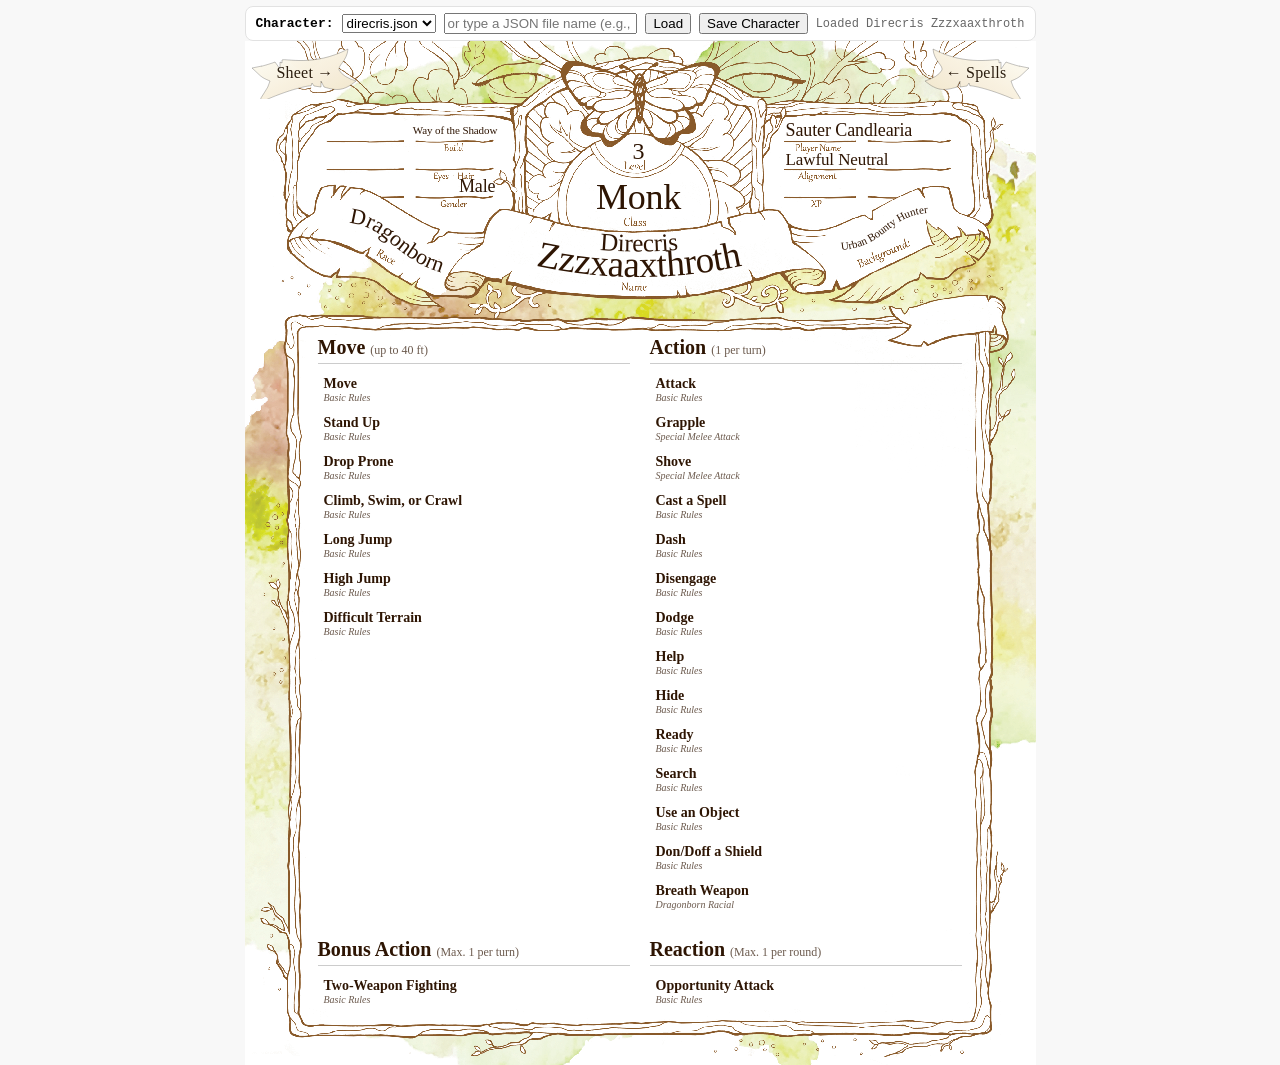
==== charsheettool/actions.html @ 6f221584 "Add files via upload Initial Upload" ====
<!DOCTYPE html>
<html lang="en">
<head>
  <meta charset="UTF-8" />
  <meta name="viewport" content="width=791, initial-scale=1.0" />
  <meta name="data-root" content="./data/">
  <meta name="google" content="notranslate">
  <meta http-equiv="Content-Language" content="en">
  <title>D&D - Action Economy</title>

  <!-- Web fonts -->
  <link rel="preconnect" href="https://fonts.googleapis.com">
  <link rel="preconnect" href="https://fonts.gstatic.com" crossorigin>
  <link href="https://fonts.googleapis.com/css2?family=IM+Fell+DW+Pica+SC&family=Metal+Mania&display=swap" rel="stylesheet">
  <link href="https://db.onlinewebfonts.com/c/6854ad6e85145a7dce4321ea90bc9b57?family=Saber-Regular" rel="stylesheet">

  <!-- Shared CSS -->
  <link rel="stylesheet" href="assets/css/tokens.css">
  <link rel="stylesheet" href="assets/css/tooltip.css">
  <link rel="stylesheet" href="assets/css/sheet-base.css">
  <link rel="stylesheet" href="assets/css/character.css">
  <!-- Page-specific CSS (can be created later) -->
  <link rel="stylesheet" href="assets/css/actions.css">
</head>
<body>
  <div id="toolbar">
    <strong>Character:</strong>
    <select id="char-select" title="Choose a character JSON"></select>
    <input id="char-input" type="text" placeholder="or type a JSON file name (e.g., direcris.json)" style="flex:1;" />
    <button id="char-load">Load</button>
    <button id="save-char" style="margin-left:auto">Save Character</button>
    <span id="status" style="font-size:12px; color:#666;"></span>
  </div>

  <div id="wrapper">
    <div id="sheet">
      <img id="bg" src="Feywild_Green4.png" alt="Action Economy Sheet" />
      <!-- Header fields copied from character sheet -->
      <div id="field-name" class="field">
        <svg id="name-svg" viewBox="0 0 276 85" aria-label="Character Name">
          <defs>
            <path id="name-curve-top" d="M 8 34 Q 138 71 268 34" />
            <path id="name-curve-bottom" d="M 8 56 Q 138 92 268 56" />
          </defs>
          <text id="name-top" class="saber" font-size="16" text-anchor="middle" dy="-2">
            <textPath id="name-top-tp" href="#name-curve-top" startOffset="50%"></textPath>
          </text>
          <text id="name-bottom" class="saber" font-size="28" text-anchor="middle" dy="2">
            <textPath id="name-bottom-tp" href="#name-curve-bottom" startOffset="50%"></textPath>
          </text>
        </svg>
      </div>
      <div id="field-class" class="field"></div>
      <div id="field-level" class="field"></div>
      <div id="field-build" class="field"></div>
      <div id="field-eyeshair" class="field"></div>
      <div id="field-gender" class="field"></div>
      <div id="field-playername" class="field"></div>
      <div id="field-alignment" class="field"></div>
      <div id="field-race" class="field">
        <svg viewBox="0 0 127 88" aria-label="Race">
          <defs>
            <path id="race-curve" d="M 17 17 C 55 18 65 54 113 67" />
          </defs>
          <text id="race-text" class="saber" font-size="22" text-anchor="middle">
            <textPath id="race-tp" href="#race-curve" startOffset="50%"></textPath>
          </text>
        </svg>
      </div>
      <div id="field-background" class="field">
        <svg viewBox="0 0 118 93" aria-label="Background">
          <defs>
            <path id="background-curve" d="M 15 59 C 60 57 63 24 104 22" />
          </defs>
          <text id="background-text" class="saber" font-size="22" text-anchor="middle">
            <textPath id="background-tp" href="#background-curve" startOffset="50%"></textPath>
          </text>
        </svg>
      </div>

      <!-- Main content area for this page -->
      <div id="status-trackers" class="field">
        <!-- Status toggles like "Rage" will be added here by JS -->
      </div>
      <div id="actions-container" class="field">
        <div class="action-box" id="action-move"><h2>Move <span class="heading-helper"></span></h2></div>
        <div class="action-box" id="action-standard"><h2>Action <span class="heading-helper">(1 per turn)</span></h2></div>
        <div class="action-box" id="action-bonus"><h2>Bonus Action <span class="heading-helper">(Max. 1 per turn)</span></h2></div>
        <div class="action-box" id="action-reaction"><h2>Reaction <span class="heading-helper">(Max. 1 per round)</span></h2></div>
      </div>
    </div>
  </div>

  <!-- Shared JS -->
  <script src="./assets/js/common/textfit.js"></script>
  <script src="./assets/js/common/dom.js"></script>
  <script src="./assets/js/common/tooltip.js"></script>
  <script src="./assets/js/common/storage.js"></script>
  <script src="./assets/js/common/name-curves.js"></script>
  <script src="./assets/js/common/toolbar.js"></script>
  <script src="./assets/js/common/ribbon-button.js"></script>

  <!-- Page-specific logic -->
  <!-- Dependencies for spell data -->
  <script src="./assets/js/common/rules.js"></script>
  <script src="./assets/js/glue-spells.js"></script>

  <script src="./assets/js/actions-logic.js"></script>
  <script src="./assets/js/actions-page.js"></script>
</body>
</html>
---- charsheettool/assets/css/tokens.css ----
@font-face {
  font-family: "Saber-Regular";
  font-weight: normal;
  font-style: normal;
  font-display: swap; /* prevent invisible text */
}

:root {
  /* Colors */
  --c-page-bg: #f8f8f8;
  --c-ink: #2e1503;
  --c-panel: #ffffff;
  --c-panel-border: #e2e2e2;
  
  /* Tooltip theme */
  --tt-bg: rgba(34,34,34,0.95);
  --tt-ink: #ffffff;
  --tt-shadow: 0 2px 8px rgba(0,0,0,0.35);
  --tt-radius: 6px;
  --tt-pad: 6px 8px;
  --tt-size: 12px;
  --tt-line: 1.3;
  --tt-cap: min(200vw, 90ch);
  
  /*ribbon button*/
   --rb-ink: #2e1503;         /* line/stroke */
  --rb-parch-1: #fffdf5;     /* light parchment */
  --rb-parch-2: #efe2c5;     /* warm mid */
  --rb-accent-1: #f7de3a;    /* hover top */
  --rb-accent-2: #e2c65c;    /* hover bottom */

  /* Fonts */
  --font-display: "Saber-Regular","Saber",Georgia,serif;
  --font-body: 'IM Fell DW Pica SC', serif;

  /* Z-layers */
  --z-bg: 0;
  --z-field: 20;
  --z-hp-buttons: 200;
  --z-toolbar: 9000;
  --z-tooltip: 5000;
  --z-tooltip-mega: 7000;
}

/* Shared header positions */

/* let fields inherit by default */
.field .autofit { font-family: inherit; }

/* utility to force Saber on any autofit text */
.autofit.saber {
  font-family: "Saber","Saber-Regular", Georgia, serif;
  font-weight: 400;
  letter-spacing: -0.1px; /* optional: matches your other fields */
}

/* Fancy navigation button */
.nav-btn {
  font-family: "Saber-Regular", Georgia, serif;
  font-size: 20px;
  letter-spacing: 0.05em;
  padding: 8px 20px;
  border: 2px solid var(--c-ink, #2e1503);
  border-radius: 12px;
  background: linear-gradient(145deg, var(--c-panel, #fff) 0%, #f1e6d0 100%);
  color: var(--c-ink, #2e1503);
  cursor: pointer;
  box-shadow: 2px 3px 6px rgba(0,0,0,0.35);
  transition: all 0.25s ease;
   position: absolute;
  top: 205px;
  left: 676px;
  width: 110px;
  height: 52px;

}

.nav-btn:hover {
  background: linear-gradient(145deg, #f7de3a, #e2c65c); /* your yellow token */
  color: #2e1503;
  transform: translateY(-2px);
  box-shadow: 3px 5px 10px rgba(0,0,0,0.45);
}

.nav-btn:active {
  transform: translateY(1px);
  box-shadow: 1px 2px 4px rgba(0,0,0,0.25);
}

.ribbon-btn { position:absolute; cursor:pointer; transition:transform .2s ease; }
.ribbon-btn:focus-visible { outline:2px dashed var(--rb-ink); outline-offset:4px; }
.ribbon-btn:hover { transform: translateY(-2px); }
.ribbon-btn:active { transform: translateY(1px); }


.rb-label {
  font-family: "Saber-Regular","Saber", Georgia, serif;
  font-size: 16px;
  letter-spacing: 0.2px;
  fill: #2b1d0e;
  text-shadow: 0 1px 0 rgba(255,255,255,0.35);
  pointer-events: none; /* clicks pass to the SVG */
}

/* ensure #sheet is a positioned stacking context */
#sheet { position: relative; }

/* shared classes for autofit spans */
.display-text { font-family: var(--font-display); }
.body-text    { font-family: var(--font-body);    }

/* keep this so spans inherit when no class is given */
.field .autofit { font-family: inherit; }


#field-class { top:137px; left:331px; width:126px; height:38px;
  padding:0; border-radius:0; display:flex; align-items:center; justify-content:center; text-align:center; overflow:hidden; }
#field-class .autofit { font-family: var(--font-display); white-space: nowrap; line-height: 1; display: inline-block; }

#field-level { top:96px; left:381px; width:26px; height:28px;
  padding:0; border-radius:0; display:flex; align-items:center; justify-content:center; text-align:center; overflow:hidden; }
#field-level .autofit { font-family: var(--font-display); white-space: nowrap; line-height: 1; display: inline-block; }

/* ensure these containers actually provide the body font */
#field-languages,
#field-proficiencies {
  font-family: var(--font-body);
}

/* Curved name / race / background ribbons */
#field-name { position:absolute; top:160px; left:256px; width:276px; height:85px; background:transparent; padding:0; border-radius:0; }
#field-name svg { width:100%; height:100%; }

#field-background {
  position:absolute; background:transparent; padding:0; border-radius:0;  top:150px; left:580px; width:118px; height:93px;
}

#field-background svg { width:100%; height:100%; }

#field-background .saber { font-family: var(--font-display); fill: var(--c-ink); }
---- charsheettool/assets/css/tooltip.css ----
/* Floating tooltip element (for JS-driven global bubble) */
#global-tooltip {
  position: fixed; z-index: 9999; max-width: 320px;
  padding: 6px 8px; border-radius: 6px;
  background: var(--tt-bg); color: var(--tt-ink);
  font: 12px/1.25 var(--font-body, serif);
  box-shadow: 0 6px 18px rgba(0,0,0,.25);
  pointer-events: none; opacity: 0; transform: translate(-50%, -110%);
  transition: opacity .08s ease;
  white-space: pre-wrap; word-wrap: break-word;
}
#global-tooltip::before{
  content:"";
  position:absolute;
  left:12px;
  top:100%;
  border:6px solid transparent;
  border-top-color: var(--tt-bg);
}

/* Generic tooltip hosts */
.tooltip, [data-desc] { position: relative; }
.tooltip { --tt-max: var(--tt-cap); }

/* Baseline tooltip bubble */
.tooltip[data-tooltip]:hover::after,
[data-desc]:hover::after {
  content: attr(data-tooltip);
  position: absolute; bottom: 100%; left: 50%; transform: translateX(-50%);
  display: inline-block; box-sizing: border-box; width: auto; max-width: var(--tt-max);
  white-space: pre-wrap; overflow-wrap: break-word; word-wrap: break-word;
  background: var(--tt-bg); color: var(--tt-ink); padding: var(--tt-pad);
  border-radius: var(--tt-radius); box-shadow: var(--tt-shadow);
  font-size: var(--tt-size); line-height: var(--tt-line);
  z-index: var(--z-tooltip); pointer-events: none;
}
/* Arrow */
.tooltip[data-tooltip]:hover::before,
[data-desc]:hover::before {
  content: ""; position: absolute; bottom: calc(100% - 2px); left: 50%; transform: translateX(-50%);
  border: 6px solid transparent; border-top-color: var(--tt-bg);
  z-index: calc(var(--z-tooltip) + 1);
}

/* “Mega” tooltip for long features — fixed & centered */
#field-features .feature-item { position: relative; overflow: visible; }
#field-features .tooltip[data-tooltip]:hover::after {
  position: fixed; top: 12vh; left: 50vw; transform: translateX(-50%); bottom: auto;
  max-width: min(85vw, 110ch); z-index: var(--z-tooltip-mega);
}
#field-features .tooltip[data-tooltip]:hover::before { display: none; }

/* Disable element-anchored CSS bubbles now that the global tooltip is live */
.tooltip::after,
.tooltip::before {
  content: none !important;
  display: none !important;
}

.tooltip[data-tooltip]:hover,
[data-desc]:hover {
  cursor: help;
}
---- charsheettool/assets/css/sheet-base.css ----
/* Page & toolbar */
html, body {
  margin: 0;
  padding: 0;
  background: var(--c-page-bg);
  font-family: monospace; /* dev */
  display: flex; flex-direction: column; align-items: center;
}
#toolbar {
  position: sticky; top: 0; z-index: var(--z-toolbar);
  width: 791px; box-sizing: border-box; padding: 6px 10px; margin: 6px 0 0;
  background: var(--c-panel); border: 1px solid var(--c-panel-border); border-radius: 8px;
  display: flex; gap: 8px; align-items: center;
}
@media print { #toolbar { display: none; } }

/* Canvas */
#wrapper { position: relative; width: 791px; height: 1024px; }
#bg { position: absolute; width: 100%; height: 100%; top: 0; left: 0;
      z-index: var(--z-bg); user-select: none; -webkit-user-drag: none; }

/* Typography helpers */
.saber { font-family: var(--font-display); fill: var(--c-ink); }
.base-text { font-family: var(--font-body); font-weight: 400; }

/* Generic field */
.field { position: absolute; font-size: 14px; color: var(--c-ink);
         background: transparent; padding: 2px 5px; border-radius: 4px; z-index: var(--z-field); }

/* Proficiency “pip” overlays */
#sheet { position:relative; width:791px; height:1024px; }
#sheet > #bg, #sheet > #pip-layer { position:absolute; inset:0; }
#pip-layer { pointer-events:none; z-index:1; }
.pip { position:absolute; transform:translate(-50%,-50%); }
.pip.circle  { width:7px; height:7px;  background:url('img/circle_filled.png') center/contain no-repeat; }
.pip.diamond { width:7px; height:9px;  background:url('img/diamond_filled.png') center/contain no-repeat; }

/* Attribute helpers */
.attr-base, .attr-mod {
  background: transparent; padding: 0; border-radius: 0;
  display: flex; align-items: center; justify-content: center;
}

/* Proficiency Bonus (top-right box) */
#field-proficiency {
  position: absolute;
  top: 252px;
  left: 701px;
  width: 36px;
  height: 37px;
  background: transparent;
  padding: 0;
  border-radius: 0;
  display: flex;
  align-items: center;
  justify-content: center;
  text-align: center;
}

/* HP quick buttons — base */
.nudge-btn {
  position:absolute; width:18px; height:18px; padding:0;
  border:1px solid #8b6a4a; background:rgba(255,255,255,0.9);
  color:var(--c-ink); border-radius:4px; line-height:18px; text-align:center;
  cursor:pointer; user-select:none; font-family:var(--font-body); font-size:12px;
  z-index: var(--z-hp-buttons);
}
.nudge-btn:active { transform: translateY(1px); }

.hidden {
  display: none !important;
}
---- charsheettool/assets/css/character.css ----
/* Centered class & level */
#field-class { top:137px; left:331px; width:126px; height:38px;
  padding:0; border-radius:0; display:flex; align-items:center; justify-content:center; text-align:center; overflow:hidden; }
#field-class .autofit { font-family: var(--font-display); white-space: nowrap; line-height: 1; display: inline-block; }

#field-level { top:96px; left:381px; width:26px; height:28px;
  padding:0; border-radius:0; display:flex; align-items:center; justify-content:center; text-align:center; overflow:hidden; }
#field-level .autofit { font-family: var(--font-display); white-space: nowrap; line-height: 1; display: inline-block; }

/* Force base text on specific elements */
#field-level .autofit,
#field-currenthp .autofit,
#field-temphp   .autofit,
#field-maxhp    .autofit,
#field-hitdie   .autofit {
  font-family: var(--font-body);
  font-weight: 400;
}

#field-currenthp .autofit, #field-temphp .autofit, #field-maxhp .autofit, #field-hitdie .autofit { font-weight: 600; }

/* Curved name / race / background ribbons */
#field-name { position:absolute; top:160px; left:256px; width:276px; height:85px; background:transparent; padding:0; border-radius:0; }
#field-name svg { width:100%; height:100%; }
#field-race, #field-background {
  position:absolute; background:transparent; padding:0; border-radius:0;
}
#field-race { top:165px; left:85px; width:127px; height:88px; }
#field-background { top:150px; left:580px; width:118px; height:93px; }
#field-race svg, #field-background svg { width:100%; height:100%; }
#field-race .saber, #field-background .saber { font-family: var(--font-display); fill: var(--c-ink); }

/* Cheat sheet positions */
#field-currenthp { position:absolute; top:285px; left:294px; width:62px; height:38px; text-align:center; }
#field-temphp    { position:absolute; top:285px; left:368px; width:62px; height:38px; text-align:center; }
#field-maxhp     { position:absolute; top:341px; left:294px; width:62px; height:35px; text-align:center; }
#field-hitdie    { position:absolute; top:341px; left:368px; width:62px; height:33px; text-align:center; }

#field-initiative { position:absolute; top:551px; left:389px; width:51px; height:35px;
  background:transparent; padding:0; border-radius:0; display:flex; align-items:center; justify-content:center; text-align:center; font-family: var(--font-body)}

#field-languages { position:absolute; top:362px; left:58px; width:170px; height:49px;
  background:transparent; padding:0; border-radius:0; display:flex; align-items:center; justify-content:center; text-align:center; }

#field-proficiencies { position:absolute; top:445px; left:58px; width:202px; height:56px;
  background:transparent; padding:0; border-radius:0; display:flex; align-items:center; justify-content:center; text-align:center; }

#field-build { position:absolute; top:74px; left:167px; width:87px; height:29px;
  background:transparent; padding:0; border-radius:0; display:flex; align-items:center; justify-content:center; text-align:center; }

/* Force display (Saber) font for these specific fields */
#field-build,
#field-eyeshair,
#field-gender,
#field-playername,
#field-alignment {
  font-family: var(--font-display), "Saber", "Saber-Regular", Georgia, serif;
  
}


#field-eyeshair { position:absolute; top:103px; left:88px; width:160px; height:27px; display:flex; align-items:center; justify-content:flex-end; text-align:right; background:transparent; padding:0; border-radius:0; }
#field-gender   { position:absolute; top:134px; left:131px; width:120px; height:23px; display:flex; align-items:center; justify-content:flex-end; text-align:right; background:transparent; padding:0; border-radius:0; }
#field-playername { position:absolute; top:78px; left:541px; width:167px; height:23px; display:flex; align-items:center; justify-content:flex-start; text-align:left; background:transparent; padding:0; border-radius:0; }
#field-alignment  { position:absolute; top:109px; left:541px; width:162px; height:20px; display:flex; align-items:center; justify-content:flex-start; text-align:left; background:transparent; padding:0; border-radius:0; }

/* Attributes positions */
#field-cha-base { position:absolute; top:282px; left:489px; width:36px; height:31px; }
#field-wis-base { position:absolute; top:370px; left:489px; width:36px; height:31px; }
#field-int-base { position:absolute; top:450px; left:489px; width:36px; height:31px; }
#field-dex-base { position:absolute; top:534px; left:489px; width:36px; height:31px; }
#field-str-base { position:absolute; top:626px; left:489px; width:36px; height:31px; }
#field-con-base { position:absolute; top:710px; left:489px; width:36px; height:31px; }
#field-cha-mod  { position:absolute; top:313px; left:490px; width:31px; height:29px; }
#field-wis-mod  { position:absolute; top:399px; left:490px; width:31px; height:29px; }
#field-int-mod  { position:absolute; top:478px; left:490px; width:31px; height:29px; }
#field-dex-mod  { position:absolute; top:565px; left:490px; width:31px; height:29px; }
#field-str-mod  { position:absolute; top:656px; left:490px; width:31px; height:29px; }
#field-con-mod  { position:absolute; top:740px; left:490px; width:31px; height:29px; }

/* Ability score bases & modifiers use the body font */
#field-cha-base,
#field-wis-base,
#field-int-base,
#field-dex-base,
#field-str-base,
#field-con-base,
#field-cha-mod,
#field-wis-mod,
#field-int-mod,
#field-dex-mod,
#field-str-mod,
#field-con-mod {
  font-family: var(--font-body);
}

/* AC + armor name */
#field-ac { position:absolute; top:551px; left:300px; width:38px; height:33px;
  background:transparent; padding:0; border-radius:0; display:flex; align-items:center; justify-content:center; text-align:center; font-family: var(--font-body)}
#field-armor-name { position:absolute; top:600px; left:281px; width:73px; height:50px;
  background:transparent; padding:0; border-radius:0; display:flex; align-items:center; justify-content:center; text-align:center;
  line-height:1.1; overflow:hidden; }

/* Speed */
#field-speed { position:absolute; top:603px; left:386px; width:59px; height:41px;
  background:transparent; padding:0; border-radius:0; display:flex; align-items:center; justify-content:center; text-align:center; font-family: var(--font-body)}

/* HP buttons — positions */
#hp-minus   { top:301px; left:276px; }
#hp-plus    { top:301px; left:360px; }
#temp-grant { top:301px; left:434px; }
#temp-clear { top:301px; left:414px; }

/* Let clicks pass through HP fields (keep local due to IDs) */
#field-currenthp, #field-temphp, #field-maxhp, #field-hitdie { pointer-events: none; }

/* Features list */
#field-features {
  position:absolute; top:579px; left:58px; width:186px; height:308px;
  background:transparent; padding:4px; border-radius:0; display:block;
  overflow: visible; z-index: calc(var(--z-field) + 1000);
}
#field-features .feature-item { margin: 0 0 2px 0; } /* (could stay here or live in tooltip.css) */

/* Proficiency bonus */
#field-proficiency { position:absolute; top:252px; left:701px; width:36px; height:37px;
  background:transparent; padding:0; border-radius:0; display:flex; align-items:center; justify-content:center; text-align:center; font-family: var(--font-body)}

/* Attack area */
#field-attackbonus { position:absolute; top:924px; left:285px; width:72px; height:58px;
  background:transparent; padding:0; border-radius:0; display:flex; align-items:center; justify-content:center; text-align:center; font-family: var(--font-body)}

#field-attacks { position:absolute; top:693px; left:285px; width:160px; height:224px;
  background:transparent; padding:0; border-radius:0; overflow: hidden; }
#field-attacks .attack-row { white-space:normal; overflow-wrap:anywhere; word-break:keep-all; line-height:1.05; margin-bottom:3px; cursor:help; }
#field-attacks .line1 { font-size:11px; font-variant:small-caps; font-weight:600; }
#field-attacks .line2 { font-size:11px; opacity:.95; }
/* Make rage indicators more specific to override base styles */
#field-attacks .rage-damage {
  color: #900;
  font-weight: bold;
  text-shadow: 0 0 3px rgba(0,0,0,0.4);
}
.raging-stat {
  color: #900 !important;
  font-weight: bold;
  text-shadow: 0 0 3px rgba(0,0,0,0.4);
}

/* Disadvantage indicators from conditions */
#field-attacks .attack-row.has-disadvantage .line1,
#field-attacks .attack-row.has-disadvantage .line2 {
  color: #a52a2a; /* A muted, brownish-red */
  font-style: italic;
  font-weight: bold;
  text-shadow: 0 0 3px rgba(0,0,0,0.4);
}

.attr-mod.has-disadvantage {
  color: #a52a2a !important; /* Override other styles like rage */
  font-style: italic;
  text-shadow: 0 0 3px rgba(0,0,0,0.4);
}
/* Spell Save DC */
#field-spellsavedc { position:absolute; top:923px; left:372px; width:67px; height:48px;
  background:transparent; padding:0; border-radius:0; display:flex; align-items:center; justify-content:center; text-align:center; font-family: var(--font-body)}

/* Passive Perception */
#field-passive-perception {
  position:absolute; left:646px; top:807px; width:55px; height:42px;
  font-family: var(--font-body); font-size:36px; color: var(--c-ink);
  display:flex; align-items:center; justify-content:center; text-align:center;
}

/* Gear box */
#field-gear {
  position:absolute; top: 857px; left: 582px; width: 150px; height: 110px;
  font-family: var(--font-body, inherit); font-size:11px; line-height:1.15; color: var(--c-ink, #2e1503);
  padding: 4px 8px 4px 6px; /* Right padding for scrollbar */
  overflow-y: auto;
  overflow-x: hidden;
  box-sizing: border-box;
  word-break: break-word; /* Ensure long item names wrap */
}
#field-gear .row { white-space: normal; overflow: visible; text-overflow: clip; word-break: break-word; }
#field-gear .more { opacity: 0.75; font-style: italic; }
#field-gear .coins { font-weight: 600; margin-bottom: 2px; }
#field-gear .itm { cursor: help; }
#field-gear .itm.infused-item {
  font-weight: bold;
}
#field-gear .sep { opacity: .6; }

/* Minimalist scrollbar for the gear box */
#field-gear::-webkit-scrollbar { width: 4px; }
#field-gear::-webkit-scrollbar-track { background: transparent; }
#field-gear::-webkit-scrollbar-thumb { background: #888; border-radius: 2px; }
#field-gear::-webkit-scrollbar-thumb:hover { background: #555; }

/* Currency */
#field-currency {
  position:absolute; top:890px; left:490px; width:60px; height:85px;
  background:transparent; padding:0; border-radius:0; display:flex; flex-direction:column;
  justify-content:flex-start; row-gap:4px; text-align:left;
  font-family: var(--font-body); font-size:12px; line-height:1.05;
}
#field-currency .row { display:flex; justify-content:space-between; }
#field-currency .lbl { font-variant: small-caps; cursor: help; }
#field-currency .val { font-weight:600; margin-left:auto; text-align:right; }
#field-currency .coin-row { display:flex; justify-content:space-between; align-items:baseline; margin:0; padding:0; }

/* Conditions Tracker */
#field-conditions {
  position: absolute;
  top: 423px;
  left: 319px;
  width: 119px;
  height: 62px;
  /* Make the box a scrollable container */
  overflow-y: auto;
  padding: 2px 6px 2px 2px; /* Add padding for scrollbar */
  box-sizing: border-box;
  /* Simple block layout for vertical scrolling */
  display: block;
}
.condition-pill {
  font-family: var(--font-body, "IM Fell DW Pica SC", serif);
  font-size: 10px;
  padding: 2px 5px;
  border: 1px solid rgba(0,0,0,0.2);
  border-radius: 8px;
  background: rgba(255,255,255,0.4);
  cursor: pointer;
  user-select: none;
  transition: all 0.1s ease-in-out;
  display: block; /* Stack vertically */
  margin-bottom: 2px; /* Space between pills */
  text-align: center;
}
.condition-pill.active { background: var(--accent-color, #8B0000); color: white; border-color: rgba(0,0,0,0.5); font-weight: bold; }

/* Minimalist scrollbar for the conditions box */
#field-conditions::-webkit-scrollbar { width: 4px; }
#field-conditions::-webkit-scrollbar-track { background: transparent; }
#field-conditions::-webkit-scrollbar-thumb { background: #888; border-radius: 2px; }
#field-conditions::-webkit-scrollbar-thumb:hover { background: #555; }

/* Death Saves */
.death-save-circle {
  position: absolute;
  border-radius: 50%;
  border: 1px solid var(--c-ink, #2e1503);
  background: rgba(255, 255, 255, 0.7);
  cursor: pointer;
  box-sizing: border-box;
  transition: background-color 0.15s ease-in-out;
  z-index: var(--z-field);
}
.death-save-circle.filled {
  background: var(--c-ink, #2e1503);
}

/* Incapacitated Overlay */
#incapacitated-overlay {
  position: absolute;
  top: 60%;
  left: 50%;
  transform: translate(-50%, -50%) rotate(-15deg);
  font-size: 80px;
  font-family: var(--font-body, "IM Fell DW Pica SC", serif);
  color: var(--accent-color, #8B0000);
  background: rgba(139, 0, 0, 0.1);
  padding: 20px 40px;
  border: 5px solid var(--accent-color, #8B0000);
  border-radius: 15px;
  z-index: 100;
  pointer-events: none;
  user-select: none;
}
---- charsheettool/assets/css/actions.css ----
/* actions.css */

#status-trackers {
  position: absolute;
  top: 250px;
  left: 63px;
  width: 664px;
  height: 30px;
  display: flex;
  gap: 12px;
  align-items: center;
}

.status-toggle {
  display: flex;
  align-items: center;
  gap: 6px;
  font-family: var(--font-body);
  font-size: 14px;
  cursor: pointer;
  user-select: none;
}

.status-toggle .resource-dots {
  display: flex;
  gap: 4px;
  align-items: center;
  margin-left: 8px;
}
.resource-dot {
  width:10px; height:10px; border-radius:50%; border:1px solid #654; background:#fff; cursor:pointer;
}
.resource-dot.spent { background:#654; }


#actions-container {
  position: absolute;
  top: 285px;
  left: 63px;
  width: 664px;
  height: 690px;
  padding: 10px;
  box-sizing: border-box;
  display: grid;
  grid-template-columns: 1fr 1fr;
  gap: 20px;
  overflow-y: auto;
}

.action-box {
  font-family: var(--font-body);
}

.action-box h2 {
  font-family: var(--font-display);
  font-size: 20px;
  margin: 0 0 8px 0;
  border-bottom: 1px solid rgba(0,0,0,0.2);
  padding-bottom: 4px;
}

.heading-helper {
  font-family: var(--font-body);
  font-size: 12px;
  font-weight: normal;
  opacity: 0.7;
}

.action-item {
  padding: 4px 6px;
  margin-bottom: 4px;
  border-radius: 4px;
  background: rgba(255, 255, 255, 0.7);
  cursor: help;
}

.action-name {
  font-weight: 600;
}

.action-source {
  font-size: 10px;
  opacity: 0.7;
  font-style: italic;
}

.action-toggle {
  outline: 2px dashed rgba(46, 21, 3, 0.3);
  outline-offset: -2px;
  cursor: pointer;
  transition: background-color 0.2s ease, outline-color 0.2s ease;
}

.action-toggle:hover {
  background-color: rgba(0,0,0,0.05);
  outline-color: rgba(46, 21, 3, 0.6);
}

.action-toggle.raging {
  outline: 2px solid #a00;
  background-color: #fff0f0;
}

.action-toggle.raging .action-name {
  color: #c00;
  font-family: 'Metal Mania', cursive;
  font-weight: normal;
  font-size: 22px;
  text-align: center;
}
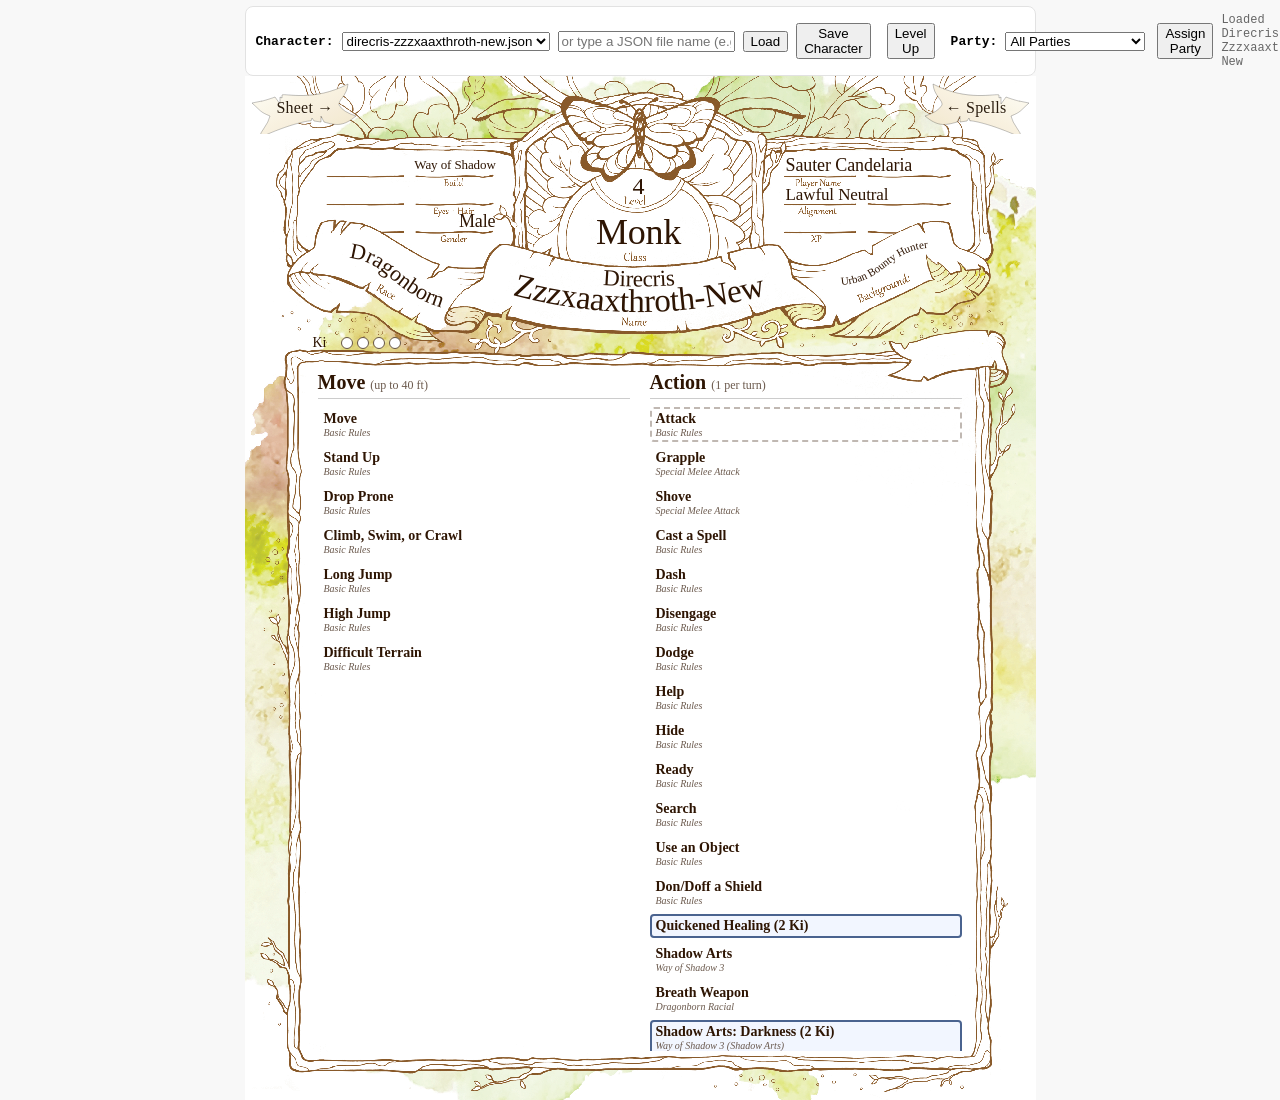
==== commit 745fa371: "Add files via upload" ====
--- a/charsheettool/actions.html
+++ b/charsheettool/actions.html
@@ -19,6 +19,8 @@
   <link rel="stylesheet" href="assets/css/tooltip.css">
   <link rel="stylesheet" href="assets/css/sheet-base.css">
   <link rel="stylesheet" href="assets/css/character.css">
+  <link rel="stylesheet" href="assets/css/modal.css">
+  <link rel="stylesheet" href="assets/css/wildshape.css">
   <!-- Page-specific CSS (can be created later) -->
   <link rel="stylesheet" href="assets/css/actions.css">
 </head>
@@ -29,7 +31,8 @@
     <input id="char-input" type="text" placeholder="or type a JSON file name (e.g., direcris.json)" style="flex:1;" />
     <button id="char-load">Load</button>
     <button id="save-char" style="margin-left:auto">Save Character</button>
-    <span id="status" style="font-size:12px; color:#666;"></span>
+    <button id="level-up" style="margin-left:8px">Level Up</button>
+    <span id="status" style="margin-left:auto; font-size:12px; color:#666;"></span>
   </div>
 
   <div id="wrapper">
@@ -91,21 +94,44 @@
     </div>
   </div>
 
+  <div id="modal-backdrop" class="hidden"></div>
+  <div id="wild-shape-modal" class="modal hidden">
+    <div class="modal-content">
+      <h3 class="modal-title">Choose Wild Shape Form</h3>
+      <div class="modal-body">
+        <div class="ws-picker">
+          <div class="ws-list-container">
+            <input type="text" id="ws-search" placeholder="Search beasts...">
+            <div id="ws-beast-list"></div>
+          </div>
+          <div id="ws-stat-block-container"></div>
+        </div>
+      </div>
+      <div class="modal-actions">
+        <button id="ws-modal-transform-btn" class="primary-btn">Transform</button>
+        <button id="ws-modal-close-btn">Close</button>
+      </div>
+    </div>
+  </div>
+
   <!-- Shared JS -->
   <script src="./assets/js/common/textfit.js"></script>
   <script src="./assets/js/common/dom.js"></script>
   <script src="./assets/js/common/tooltip.js"></script>
   <script src="./assets/js/common/storage.js"></script>
+  <script src="./assets/js/common/wild-shape-ui.js"></script>
+  <script src="./assets/js/common/feat-runtime.js"></script>
   <script src="./assets/js/common/name-curves.js"></script>
   <script src="./assets/js/common/toolbar.js"></script>
   <script src="./assets/js/common/ribbon-button.js"></script>
+  <script src="./assets/js/common/level-up.js?v=5"></script>
 
   <!-- Page-specific logic -->
   <!-- Dependencies for spell data -->
   <script src="./assets/js/common/rules.js"></script>
   <script src="./assets/js/glue-spells.js"></script>
 
-  <script src="./assets/js/actions-logic.js"></script>
-  <script src="./assets/js/actions-page.js"></script>
+  <script src="./assets/js/actions-logic.js?v=2"></script>
+  <script src="./assets/js/actions-page.js?v=4"></script>
 </body>
-</html>+</html>
--- a/charsheettool/assets/css/sheet-base.css
+++ b/charsheettool/assets/css/sheet-base.css
@@ -34,6 +34,16 @@
 .pip { position:absolute; transform:translate(-50%,-50%); }
 .pip.circle  { width:7px; height:7px;  background:url('img/circle_filled.png') center/contain no-repeat; }
 .pip.diamond { width:7px; height:9px;  background:url('img/diamond_filled.png') center/contain no-repeat; }
+.pip.circle.canny-expertise {
+  /* Visual reminder: this skill has doubled proficiency from Canny. */
+  width: 8px;
+  height: 8px;
+  transform: translate(-50%, -50%) scale(1.2);
+  background:
+    radial-gradient(circle at center, rgba(39, 120, 83, 0.95) 0 56%, rgba(226, 193, 112, 0.95) 57% 100%);
+  border-radius: 999px;
+  box-shadow: 0 0 2px rgba(18, 122, 84, 0.8);
+}
 
 /* Attribute helpers */
 .attr-base, .attr-mod {
--- a/charsheettool/assets/css/character.css
+++ b/charsheettool/assets/css/character.css
@@ -53,7 +53,8 @@
 #field-eyeshair,
 #field-gender,
 #field-playername,
-#field-alignment {
+#field-alignment,
+#field-deity {
   font-family: var(--font-display), "Saber", "Saber-Regular", Georgia, serif;
   
 }
@@ -63,6 +64,7 @@
 #field-gender   { position:absolute; top:134px; left:131px; width:120px; height:23px; display:flex; align-items:center; justify-content:flex-end; text-align:right; background:transparent; padding:0; border-radius:0; }
 #field-playername { position:absolute; top:78px; left:541px; width:167px; height:23px; display:flex; align-items:center; justify-content:flex-start; text-align:left; background:transparent; padding:0; border-radius:0; }
 #field-alignment  { position:absolute; top:109px; left:541px; width:162px; height:20px; display:flex; align-items:center; justify-content:flex-start; text-align:left; background:transparent; padding:0; border-radius:0; }
+#field-deity      { position:absolute; top:131px; left:541px; width:162px; height:20px; display:flex; align-items:center; justify-content:flex-start; text-align:left; background:transparent; padding:0; border-radius:0; }
 
 /* Attributes positions */
 #field-cha-base { position:absolute; top:282px; left:489px; width:36px; height:31px; }
@@ -114,13 +116,96 @@
 /* Let clicks pass through HP fields (keep local due to IDs) */
 #field-currenthp, #field-temphp, #field-maxhp, #field-hitdie { pointer-events: none; }
 
+#inspiration-control {
+  position: absolute;
+  top: 463px;
+  left: 697px;
+  width: 62px;
+  height: 42px;
+  display: flex;
+  align-items: center;
+  justify-content: center;
+  border: none;
+  border-radius: 0;
+  background: transparent;
+  z-index: calc(var(--z-field) + 5);
+  box-sizing: border-box;
+  padding: 0;
+  cursor: pointer;
+}
+
+#inspiration-icon {
+  text-align: center;
+  font-size: 18px;
+  line-height: 1;
+  transform: translateY(-15px);
+  filter: grayscale(1);
+  opacity: 0.35;
+  user-select: none;
+}
+
+#inspiration-control.active #inspiration-icon {
+  filter: none;
+  opacity: 1;
+}
+
 /* Features list */
 #field-features {
   position:absolute; top:579px; left:58px; width:186px; height:308px;
   background:transparent; padding:4px; border-radius:0; display:block;
-  overflow: visible; z-index: calc(var(--z-field) + 1000);
+  overflow-y: auto;
+  overflow-x: hidden;
+  padding: 4px 8px 4px 4px; /* right padding for scrollbar */
+  box-sizing: border-box;
+  z-index: calc(var(--z-field) + 1000);
 }
 #field-features .feature-item { margin: 0 0 2px 0; } /* (could stay here or live in tooltip.css) */
+/* Make Wild Shape clickable */
+#field-features .feature-item.wild-shape-feature:not(.active) {
+  color: #0056b3; /* A standard link-blue color */
+  cursor: pointer;
+  text-decoration: none;
+}
+#field-features .feature-item.wild-shape-feature:not(.active):hover {
+  text-decoration: underline;
+}
+
+/* Wild Shape feature highlight */
+#field-features .feature-item.wild-shape-feature.active {
+  background-color: #fdf1dc; /* Same as stat block bg */
+  color: #8B0000; /* Accent color */
+  font-weight: bold;
+  border: 1px solid #8B0000;
+}
+
+/* Symbiotic Entity feature states */
+#field-features .feature-item.symbiotic-feature:not(.active):not(.disabled) {
+  color: #2f4a2f;
+  cursor: pointer;
+  text-decoration: none;
+}
+
+#field-features .feature-item.symbiotic-feature:not(.active):not(.disabled):hover {
+  text-decoration: underline;
+}
+
+#field-features .feature-item.symbiotic-feature.active {
+  background-color: #eef9ee;
+  color: #2d6b2d;
+  font-weight: bold;
+  border: 1px solid #2d6b2d;
+}
+
+#field-features .feature-item.symbiotic-feature.disabled {
+  opacity: 0.55;
+  cursor: not-allowed !important;
+}
+
+/* Minimalist scrollbar for the features box */
+#field-features::-webkit-scrollbar { width: 4px; }
+#field-features::-webkit-scrollbar-track { background: transparent; }
+#field-features::-webkit-scrollbar-thumb { background: #888; border-radius: 2px; }
+#field-features::-webkit-scrollbar-thumb:hover { background: #555; }
 
 /* Proficiency bonus */
 #field-proficiency { position:absolute; top:252px; left:701px; width:36px; height:37px;
@@ -131,8 +216,36 @@
   background:transparent; padding:0; border-radius:0; display:flex; align-items:center; justify-content:center; text-align:center; font-family: var(--font-body)}
 
 #field-attacks { position:absolute; top:693px; left:285px; width:160px; height:224px;
-  background:transparent; padding:0; border-radius:0; overflow: hidden; }
+  background:transparent; padding:0; border-radius:0; overflow: hidden; display:flex; flex-direction:column; gap:6px; }
+#field-attacks .offhand-select { display:flex; flex-direction:column; gap:3px; font-size:10px; }
+#field-attacks .offhand-select label { font-variant:small-caps; font-weight:600; letter-spacing:0.4px; }
+#field-attacks .offhand-select select { width:100%; font-size:10px; padding:2px 4px; }
+#field-attacks .attack-power-toggle { display:flex; align-items:center; gap:6px; font-size:10px; margin-bottom:4px; }
+#field-attacks #attack-rows {
+  flex: 1 1 auto;
+  min-height: 0;
+  overflow-y: auto;
+  overflow-x: hidden;
+  padding-right: 6px;
+  box-sizing: border-box;
+}
+#field-attacks #attack-rows::-webkit-scrollbar { width: 4px; }
+#field-attacks #attack-rows::-webkit-scrollbar-track { background: transparent; }
+#field-attacks #attack-rows::-webkit-scrollbar-thumb { background: #888; border-radius: 2px; }
+#field-attacks #attack-rows::-webkit-scrollbar-thumb:hover { background: #555; }
 #field-attacks .attack-row { white-space:normal; overflow-wrap:anywhere; word-break:keep-all; line-height:1.05; margin-bottom:3px; cursor:help; }
+#field-attacks .attack-row.lightning-action {
+  background: linear-gradient(90deg, rgba(230, 246, 255, 0.95), rgba(255, 255, 255, 0.85));
+  border-left: 3px solid #2a86c8;
+  box-shadow: 0 0 8px rgba(75, 156, 214, 0.25);
+  border-radius: 3px;
+  padding-left: 3px;
+}
+#field-attacks .attack-row.lightning-action .line1,
+#field-attacks .attack-row.lightning-action .line2 {
+  color: #1f5f8f;
+  text-shadow: 0 0 6px rgba(98, 188, 255, 0.35);
+}
 #field-attacks .line1 { font-size:11px; font-variant:small-caps; font-weight:600; }
 #field-attacks .line2 { font-size:11px; opacity:.95; }
 /* Make rage indicators more specific to override base styles */
@@ -160,6 +273,208 @@
   color: #a52a2a !important; /* Override other styles like rage */
   font-style: italic;
   text-shadow: 0 0 3px rgba(0,0,0,0.4);
+}
+
+/* Fey Wanderer indicator kept separate from text so CHA mod rendering is never affected */
+#cha-fey-sparkle {
+  position: absolute;
+  left: 501px;
+  top: 305px;
+  width: 16px;
+  height: 16px;
+  pointer-events: auto;
+  z-index: 40;
+  font-size: 12px;
+  line-height: 16px;
+  text-align: center;
+}
+
+#cha-fey-sparkle .spark-main,
+#cha-fey-sparkle .spark-a,
+#cha-fey-sparkle .spark-b,
+#cha-fey-sparkle .spark-c,
+#cha-fey-sparkle .spark-d,
+#cha-fey-sparkle .spark-e,
+#cha-fey-sparkle .spark-f,
+#cha-fey-sparkle .spark-g,
+#cha-fey-sparkle .spark-h,
+#cha-fey-sparkle .spark-i,
+#cha-fey-sparkle .spark-j,
+#cha-fey-sparkle .spark-k,
+#cha-fey-sparkle .spark-l,
+#cha-fey-sparkle .spark-m,
+#cha-fey-sparkle .spark-n,
+#cha-fey-sparkle .spark-o {
+  position: absolute;
+  pointer-events: none;
+}
+
+#cha-fey-sparkle .spark-main {
+  left: 3px;
+  top: 0;
+  font-size: 13px;
+  color: #e1c56c;
+  text-shadow: 0 0 6px rgba(255, 235, 160, 0.85);
+  animation: feySparkDrift 1.7s ease-in-out infinite;
+}
+
+#cha-fey-sparkle .spark-a,
+#cha-fey-sparkle .spark-b,
+#cha-fey-sparkle .spark-c,
+#cha-fey-sparkle .spark-d,
+#cha-fey-sparkle .spark-e,
+#cha-fey-sparkle .spark-f,
+#cha-fey-sparkle .spark-g,
+#cha-fey-sparkle .spark-h,
+#cha-fey-sparkle .spark-i,
+#cha-fey-sparkle .spark-j,
+#cha-fey-sparkle .spark-k,
+#cha-fey-sparkle .spark-l,
+#cha-fey-sparkle .spark-m,
+#cha-fey-sparkle .spark-n,
+#cha-fey-sparkle .spark-o {
+  color: #e1c56c;
+  text-shadow: 0 0 5px rgba(255, 235, 160, 0.75);
+}
+
+#cha-fey-sparkle .spark-a {
+  left: -2px;
+  top: 7px;
+  font-size: 9px;
+  opacity: 0.95;
+  animation: feySparkDrift 1.9s ease-in-out infinite;
+  animation-delay: 0.25s;
+}
+
+#cha-fey-sparkle .spark-b {
+  left: 9px;
+  top: -5px;
+  font-size: 8px;
+  opacity: 0.88;
+  animation: feySparkDrift 1.5s ease-in-out infinite;
+  animation-delay: 0.45s;
+}
+
+#cha-fey-sparkle .spark-c {
+  left: -8px;
+  top: -3px;
+  font-size: 8px;
+  opacity: 0.86;
+  animation: feySparkDrift 1.8s ease-in-out infinite;
+  animation-delay: 0.15s;
+}
+
+#cha-fey-sparkle .spark-d {
+  left: 13px;
+  top: 8px;
+  font-size: 7px;
+  opacity: 0.84;
+  animation: feySparkDrift 1.6s ease-in-out infinite;
+  animation-delay: 0.62s;
+}
+
+#cha-fey-sparkle .spark-e {
+  left: 5px;
+  top: 11px;
+  font-size: 8px;
+  opacity: 0.85;
+  animation: feySparkDrift 2s ease-in-out infinite;
+  animation-delay: 0.35s;
+}
+
+#cha-fey-sparkle .spark-f {
+  left: -11px;
+  top: 12px;
+  font-size: 7px;
+  opacity: 0.84;
+  animation: feySparkDrift 1.55s ease-in-out infinite;
+  animation-delay: 0.52s;
+}
+
+#cha-fey-sparkle .spark-g {
+  left: 15px;
+  top: -8px;
+  font-size: 7px;
+  opacity: 0.84;
+  animation: feySparkDrift 1.75s ease-in-out infinite;
+  animation-delay: 0.28s;
+}
+
+#cha-fey-sparkle .spark-h {
+  left: -14px;
+  top: 2px;
+  font-size: 7px;
+  opacity: 0.85;
+  animation: feySparkDrift 1.7s ease-in-out infinite;
+  animation-delay: 0.41s;
+}
+
+#cha-fey-sparkle .spark-i {
+  left: 18px;
+  top: 2px;
+  font-size: 8px;
+  opacity: 0.86;
+  animation: feySparkDrift 1.45s ease-in-out infinite;
+  animation-delay: 0.19s;
+}
+
+#cha-fey-sparkle .spark-j {
+  left: -6px;
+  top: 15px;
+  font-size: 7px;
+  opacity: 0.83;
+  animation: feySparkDrift 1.9s ease-in-out infinite;
+  animation-delay: 0.57s;
+}
+
+#cha-fey-sparkle .spark-k {
+  left: 12px;
+  top: 14px;
+  font-size: 8px;
+  opacity: 0.86;
+  animation: feySparkDrift 1.6s ease-in-out infinite;
+  animation-delay: 0.31s;
+}
+
+#cha-fey-sparkle .spark-l {
+  left: -16px;
+  top: -7px;
+  font-size: 7px;
+  opacity: 0.82;
+  animation: feySparkDrift 1.8s ease-in-out infinite;
+  animation-delay: 0.48s;
+}
+
+#cha-fey-sparkle .spark-m {
+  left: 20px;
+  top: -10px;
+  font-size: 7px;
+  opacity: 0.82;
+  animation: feySparkDrift 1.72s ease-in-out infinite;
+  animation-delay: 0.22s;
+}
+
+#cha-fey-sparkle .spark-n {
+  left: -18px;
+  top: 16px;
+  font-size: 6px;
+  opacity: 0.8;
+  animation: feySparkDrift 2.05s ease-in-out infinite;
+  animation-delay: 0.67s;
+}
+
+#cha-fey-sparkle .spark-o {
+  left: 22px;
+  top: 16px;
+  font-size: 6px;
+  opacity: 0.8;
+  animation: feySparkDrift 1.95s ease-in-out infinite;
+  animation-delay: 0.53s;
+}
+
+@keyframes feySparkDrift {
+  0%, 100% { transform: translateY(0) scale(1); opacity: 0.65; }
+  50% { transform: translateY(-2px) scale(1.08); opacity: 1; }
 }
 /* Spell Save DC */
 #field-spellsavedc { position:absolute; top:923px; left:372px; width:67px; height:48px;
@@ -182,6 +497,41 @@
   box-sizing: border-box;
   word-break: break-word; /* Ensure long item names wrap */
 }
+#gear-add-btn {
+  position: absolute;
+  top: 850px;
+  left: 716px;
+  width: 18px;
+  height: 18px;
+  border-radius: 9px;
+  border: 1px solid #9a7b59;
+  background: #f5efe4;
+  color: #3b2415;
+  font-weight: 700;
+  line-height: 16px;
+  padding: 0;
+  cursor: pointer;
+  font-size: 12px;
+}
+#gear-add-btn:hover { background: #efe5d5; }
+
+.currency-add-btn {
+  position: absolute;
+  top: 880px;
+  left: 546px;
+  width: 16px;
+  height: 16px;
+  border-radius: 8px;
+  border: 1px solid #9a7b59;
+  background: #f5efe4;
+  color: #3b2415;
+  font-weight: 700;
+  line-height: 14px;
+  padding: 0;
+  cursor: pointer;
+  font-size: 11px;
+}
+.currency-add-btn:hover { background: #efe5d5; }
 #field-gear .row { white-space: normal; overflow: visible; text-overflow: clip; word-break: break-word; }
 #field-gear .more { opacity: 0.75; font-style: italic; }
 #field-gear .coins { font-weight: 600; margin-bottom: 2px; }
@@ -189,6 +539,23 @@
 #field-gear .itm.infused-item {
   font-weight: bold;
 }
+#field-gear .attunement-row {
+  display: block;
+  margin-bottom: 2px;
+  font-size: 10px;
+  font-weight: 700;
+  letter-spacing: 0.2px;
+  opacity: 0.9;
+}
+#field-gear .attunement-row.over-limit {
+  color: #8b0000;
+}
+#field-gear .itm.attunable-item {
+  cursor: pointer;
+}
+#field-gear .itm.attunable-item.is-attuned {
+  font-weight: 700;
+}
 #field-gear .sep { opacity: .6; }
 
 /* Minimalist scrollbar for the gear box */
@@ -208,6 +575,51 @@
 #field-currency .lbl { font-variant: small-caps; cursor: help; }
 #field-currency .val { font-weight:600; margin-left:auto; text-align:right; }
 #field-currency .coin-row { display:flex; justify-content:space-between; align-items:baseline; margin:0; padding:0; }
+
+/* Equipment modal layout */
+#equipment-modal .equip-section { margin-bottom: 12px; }
+#equipment-modal label { display:block; font-size: 12px; margin: 6px 0 2px; }
+#equipment-modal input,
+#equipment-modal select,
+#equipment-modal textarea {
+  width: 100%;
+  box-sizing: border-box;
+  padding: 6px;
+  font-size: 12px;
+  border: 1px solid #c4b7a6;
+  border-radius: 4px;
+  background: #fffaf2;
+}
+#equipment-modal .equip-mode { display:flex; flex-wrap: wrap; gap:12px; margin-bottom: 6px; font-size: 12px; }
+#equipment-modal .equip-mode label { display:flex; gap:6px; align-items:center; margin:0; }
+#equipment-modal .equip-mini-btn {
+  margin-top: 6px;
+  width: auto;
+  padding: 4px 8px;
+  font-size: 11px;
+  border: 1px solid #c4b7a6;
+  border-radius: 4px;
+  background: #f5efe4;
+  color: #3b2415;
+  cursor: pointer;
+}
+#equipment-modal .equip-mini-btn:hover { background: #efe5d5; }
+#equipment-modal .equip-derived { font-size: 12px; margin: 6px 0; font-style: italic; color: #5d4836; }
+#equipment-modal .equip-subtitle { font-size: 12px; font-weight: 600; margin-bottom: 6px; }
+#equipment-modal .equip-currency-grid { display:grid; grid-template-columns: repeat(2, 1fr); gap: 6px 10px; }
+#equipment-modal .modal-content {
+  min-height: 0;
+}
+#equipment-modal .modal-body {
+  display: block;
+  overflow-y: auto;
+  overflow-x: hidden;
+  padding-right: 6px;
+}
+#equipment-modal .modal-body::-webkit-scrollbar { width: 6px; }
+#equipment-modal .modal-body::-webkit-scrollbar-track { background: transparent; }
+#equipment-modal .modal-body::-webkit-scrollbar-thumb { background: #9a8d7c; border-radius: 3px; }
+#equipment-modal .modal-body::-webkit-scrollbar-thumb:hover { background: #7d7265; }
 
 /* Conditions Tracker */
 #field-conditions {
@@ -238,6 +650,39 @@
   text-align: center;
 }
 .condition-pill.active { background: var(--accent-color, #8B0000); color: white; border-color: rgba(0,0,0,0.5); font-weight: bold; }
+.condition-pill.disabled {
+  opacity: 0.45;
+  cursor: not-allowed;
+  text-decoration: line-through;
+}
+
+#diamond-soul-reroll {
+  position: absolute;
+  /* Positioned directly under the CON save proficiency pip (x:578, y:726). */
+  top: 742px;
+  left: 569px;
+  width: 160px;
+  height: 18px;
+  border: 1px solid #9a7b59;
+  border-radius: 9px;
+  background: rgba(245, 239, 228, 0.95);
+  color: #2e1503;
+  font-family: var(--font-body);
+  font-size: 10px;
+  line-height: 16px;
+  text-align: center;
+  padding: 0 6px;
+  cursor: pointer;
+  display: none;
+  z-index: calc(var(--z-field) + 5);
+}
+#diamond-soul-reroll:hover {
+  background: #efe5d5;
+}
+#diamond-soul-reroll.no-resource {
+  opacity: 0.55;
+  color: #7f6c59;
+}
 
 /* Minimalist scrollbar for the conditions box */
 #field-conditions::-webkit-scrollbar { width: 4px; }
--- a/charsheettool/assets/css/modal.css
+++ b/charsheettool/assets/css/modal.css
@@ -0,0 +1,284 @@
+/* assets/css/modal.css */
+.modal {
+    position: fixed;
+    z-index: 2000;
+    left: 50%;
+    top: 50%;
+    transform: translate(-50%, -50%);
+    background-color: white;
+    padding: 20px;
+    border-radius: 8px;
+    box-shadow: 0 5px 15px rgba(0,0,0,0.3);
+    width: 90%;
+    max-width: 800px; /* Wider for stat blocks */
+    max-height: 90vh;
+    display: flex;
+    flex-direction: column;
+}
+
+#modal-backdrop {
+    position: fixed;
+    top: 0;
+    left: 0;
+    width: 100%;
+    height: 100%;
+    background-color: rgba(0, 0, 0, 0.5);
+    z-index: 1999;
+}
+
+.modal.hidden, #modal-backdrop.hidden {
+    display: none;
+}
+
+.modal-content {
+    display: flex;
+    flex-direction: column;
+    height: 100%;
+    min-height: 0;
+}
+
+.modal-title {
+    margin-top: 0;
+    border-bottom: 1px solid #ccc;
+    padding-bottom: 10px;
+    font-family: var(--font-display, serif);
+    color: #922610;
+}
+
+.modal-body {
+    margin: 15px 0;
+    display: flex; /* This is crucial for constraining its children */
+    min-height: 0; /* This allows the flex-body to shrink, enabling its children to scroll */
+    overflow: hidden;
+    flex-grow: 1;
+}
+
+.modal-actions {
+    display: flex;
+    justify-content: flex-end;
+    gap: 10px;
+    margin-top: 10px;
+    flex-shrink: 0;
+}
+
+.modal-actions button {
+    width: auto;
+    padding: 10px 20px;
+    font-family: var(--font-body, serif);
+    background-color: #6c757d;
+    color: white;
+    border: none;
+    cursor: pointer;
+}
+
+.modal-actions button:hover {
+    background-color: #5a6268;
+}
+
+.modal-actions button.primary-btn {
+    background-color: #007bff;
+}
+
+.modal-actions button.primary-btn:hover {
+    background-color: #0056b3;
+}
+
+.modal-actions button:disabled {
+    background-color: #ccc;
+    cursor: not-allowed;
+}
+
+/* Level-up modal layout */
+.lu-body {
+    display: flex;
+    flex-direction: column;
+    gap: 14px;
+    width: 100%;
+    overflow: auto;
+    padding-right: 6px;
+}
+
+.lu-row {
+    display: grid;
+    grid-template-columns: 160px 1fr;
+    gap: 8px 12px;
+    align-items: center;
+}
+
+.lu-header {
+    grid-template-columns: 1fr;
+}
+
+.lu-title {
+    font-family: var(--font-display, serif);
+    font-size: 18px;
+    color: #5a2a12;
+}
+
+.lu-meta {
+    font-size: 12px;
+    color: #555;
+}
+
+.lu-label {
+    font-weight: 600;
+}
+
+.lu-hint {
+    grid-column: 2 / -1;
+    font-size: 12px;
+    color: #555;
+}
+
+.lu-inline {
+    grid-column: 2 / -1;
+    display: flex;
+    gap: 6px;
+    align-items: center;
+    font-size: 13px;
+}
+
+.lu-section-title {
+    grid-column: 1 / -1;
+    font-weight: 600;
+}
+
+.lu-asi {
+    grid-template-columns: 1fr;
+}
+
+.lu-options {
+    grid-template-columns: 1fr;
+}
+
+.lu-choices {
+    grid-template-columns: 1fr;
+}
+
+.lu-choices-grid {
+    display: grid;
+    grid-template-columns: repeat(auto-fit, minmax(240px, 1fr));
+    gap: 12px;
+}
+
+.lu-choice-block {
+    border: 1px solid #ddd;
+    border-radius: 6px;
+    padding: 8px 10px;
+    background: #f7f5f1;
+    display: grid;
+    gap: 6px;
+}
+
+.lu-choice-block select {
+    width: 100%;
+}
+
+.lu-custom-input {
+    width: 100%;
+    padding: 6px 8px;
+    border: 1px solid #cfc9c1;
+    border-radius: 4px;
+}
+
+.lu-subchoice {
+    display: grid;
+    gap: 6px;
+}
+
+.lu-options-grid {
+    display: grid;
+    grid-template-columns: repeat(auto-fit, minmax(220px, 1fr));
+    gap: 12px;
+}
+
+.lu-options-group {
+    border: 1px solid #ddd;
+    border-radius: 6px;
+    padding: 8px 10px;
+    background: #faf7f4;
+}
+
+.lu-options-title {
+    font-weight: 600;
+    margin-bottom: 6px;
+}
+
+.lu-list {
+    list-style: disc;
+    padding-left: 18px;
+    margin: 0;
+    font-size: 13px;
+}
+
+.lu-checklist {
+    display: flex;
+    flex-direction: column;
+    gap: 6px;
+    font-size: 13px;
+}
+
+.lu-check {
+    display: flex;
+    gap: 8px;
+    align-items: center;
+}
+
+.lu-empty {
+    font-size: 12px;
+    color: #666;
+}
+
+.lu-radio-row {
+    grid-column: 1 / -1;
+    display: flex;
+    gap: 16px;
+    flex-wrap: wrap;
+}
+
+.lu-asi-fields,
+.lu-feat-fields {
+    grid-column: 1 / -1;
+    display: grid;
+    grid-template-columns: 160px 1fr;
+    gap: 8px 12px;
+    align-items: center;
+}
+
+.lu-asi-row {
+    display: contents;
+}
+
+.lu-file {
+    grid-template-columns: 1fr auto;
+}
+
+.lu-file .lu-hint {
+    grid-column: 1 / -1;
+}
+
+.lu-file-status {
+    font-size: 12px;
+    color: #555;
+    align-self: center;
+}
+
+.lu-error {
+    grid-column: 1 / -1;
+    color: #b00020;
+    font-weight: 600;
+}
+
+.lu-body input[type="text"],
+.lu-body input[type="number"],
+.lu-body select,
+.lu-body textarea {
+    width: 100%;
+    box-sizing: border-box;
+    padding: 6px 8px;
+    font-family: var(--font-body, serif);
+}
+
+.lu-body textarea {
+    resize: vertical;
+}
--- a/charsheettool/assets/css/wildshape.css
+++ b/charsheettool/assets/css/wildshape.css
@@ -0,0 +1,100 @@
+/* assets/css/wildshape.css */
+.ws-picker {
+    display: flex;
+    flex: 1; /* Allow the picker to fill the modal body */
+    min-height: 0; /* This is the key fix to allow the columns to be constrained and scroll */
+    gap: 20px;
+}
+
+.ws-list-container {
+    flex: 1;
+    display: flex;
+    flex-direction: column;
+    min-width: 200px;
+    min-height: 0; /* This allows the container to shrink, enabling the list to scroll */
+}
+
+#ws-search {
+    padding: 8px;
+    margin-bottom: 10px;
+    border: 1px solid #ccc;
+    border-radius: 4px;
+    font-family: sans-serif;
+}
+
+#ws-beast-list {
+    flex-grow: 1;
+    overflow-y: auto;
+    border: 1px solid #ddd;
+    padding: 5px;
+    background: #f9f9f9;
+}
+
+.ws-beast-item {
+    padding: 8px;
+    cursor: pointer;
+    border-bottom: 1px solid #eee;
+    font-family: var(--font-body, serif);
+}
+
+.ws-beast-item:hover {
+    background-color: #e9e9e9;
+}
+
+.ws-beast-item.selected {
+    background-color: #007bff;
+    color: white;
+    font-weight: bold;
+}
+
+#ws-stat-block-container {
+    flex: 2;
+    overflow-y: auto;
+    padding: 0 10px;
+    border-left: 1px solid #ddd;
+    min-height: 0; /* This is the key fix to allow this column to scroll independently */
+}
+
+/* Image inside stat block */
+#ws-stat-block-container .stat-block-image-container {
+    text-align: center;
+    margin-bottom: 10px;
+}
+
+#ws-stat-block-container .stat-block-image-container img {
+    max-width: 100%;
+    height: auto;
+    max-height: 200px;
+    border-radius: 4px;
+    border: 1px solid #ddd;
+    object-fit: cover;
+}
+
+/* Stat Block styles adapted from encounter_tracker/style.css */
+#ws-stat-block-container .stat-block {
+    background: #FDF1DC;
+    border: 2px solid #000;
+    border-radius: 4px;
+    box-shadow: 0 0 10px rgba(0,0,0,0.15);
+    font-family: 'Libre Baskerville', serif;
+    font-size: 0.9em;
+}
+#ws-stat-block-container .stat-block .bar {
+    height: 3px;
+    background-image: linear-gradient(90deg, #922610 0%, #922610 75%, #FDF1DC 75%);
+    background-size: 5px 3px;
+    border-bottom: 2px solid #000;
+    margin: 0 5px;
+}
+#ws-stat-block-container .stat-block-content { padding: 0 15px 15px 15px; }
+#ws-stat-block-container .stat-block-header { display: flex; justify-content: space-between; align-items: baseline; color: #922610; padding: 10px 0; }
+#ws-stat-block-container .stat-block-name { font-size: 1.5em; font-weight: 700; }
+#ws-stat-block-container .stat-block-subtitle { font-style: italic; color: #5e5e5e; font-family: sans-serif; font-size: 0.9em; }
+#ws-stat-block-container .stat-block-stats { display: grid; grid-template-columns: repeat(auto-fit, minmax(120px, 1fr)); gap: 10px; align-items: center; padding: 10px 0; font-family: sans-serif; }
+#ws-stat-block-container .stat-block-stats strong { color: #922610; font-weight: bold; }
+#ws-stat-block-container .ability-scores { display: grid; grid-template-columns: repeat(6, 1fr); text-align: center; padding: 10px 0; font-family: sans-serif; }
+#ws-stat-block-container .ability-scores > div { display: flex; flex-direction: column; }
+#ws-stat-block-container .ability-scores strong { color: #922610; }
+#ws-stat-block-container .stat-block-secondary-stats { font-family: sans-serif; font-size: 0.9em; line-height: 1.4; padding: 5px 0; border-bottom: 2px solid #000; }
+#ws-stat-block-container .injected-html p { font-family: sans-serif; font-size: 0.95em; line-height: 1.4; padding: 5px 0; text-indent: -1em; margin-left: 1em; margin-top: 0; margin-bottom: 0; }
+#ws-stat-block-container .actions-header { font-size: 1.2em; color: #922610; border-bottom: 1px solid #922610; padding-bottom: 2px; margin: 15px 0 5px 0; }
--- a/charsheettool/assets/css/actions.css
+++ b/charsheettool/assets/css/actions.css
@@ -107,4 +107,44 @@
   font-weight: normal;
   font-size: 22px;
   text-align: center;
-}+}
+
+.action-toggle.divine-active {
+  outline: 2px solid #b79a3e;
+  background-color: #fffaed;
+}
+
+.action-toggle.divine-active .action-name {
+  color: #725a17;
+  font-family: 'IM Fell DW Pica SC', serif;
+  font-weight: 600;
+  font-size: 21px;
+  text-align: center;
+  letter-spacing: 0.3px;
+}
+
+.action-toggle.ki-action {
+  outline: 2px solid #4a638f;
+  background-color: #f2f6ff;
+}
+
+.action-toggle.ki-action.no-resource {
+  outline: 2px dashed #8a8a8a;
+  background-color: #f5f5f5;
+  opacity: 0.72;
+}
+
+.action-toggle.ki-action.no-resource .action-name {
+  color: #666;
+}
+
+.action-item.lightning-action {
+  background: linear-gradient(90deg, rgba(228, 245, 255, 0.9), rgba(255, 255, 255, 0.8));
+  border-left: 3px solid #2a86c8;
+  box-shadow: 0 0 10px rgba(75, 156, 214, 0.25);
+}
+
+.action-item.lightning-action .action-name {
+  color: #195b8a;
+  text-shadow: 0 0 6px rgba(98, 188, 255, 0.45);
+}
